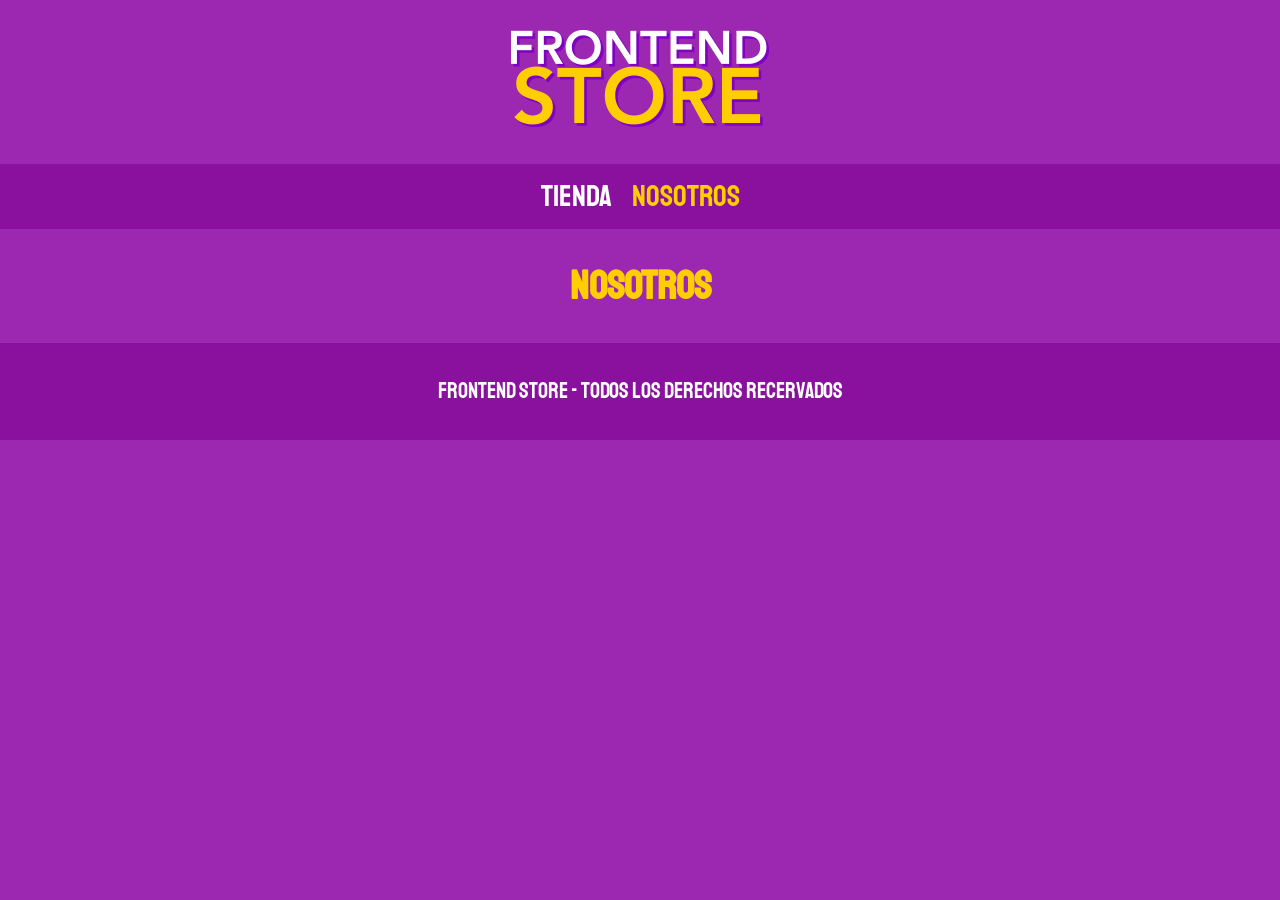
==== nosotros.html @ 5e5f47fa "fisrt commit" ====
<!DOCTYPE html>
<html lang="en">
<head>
    <meta charset="UTF-8">
    <meta name="viewport" content="width=device-width, initial-scale=1.0">
    <title>Frontend store</title>
    <link rel="stylesheet" href="css/normalize.css">
    <link rel="preconnect" href="https://fonts.googleapis.com">
<link rel="preconnect" href="https://fonts.gstatic.com" crossorigin>
<link href="https://fonts.googleapis.com/css2?family=Staatliches&display=swap" rel="stylesheet">
    <link rel="stylesheet" href="css/style.css">
</head>
<body>
    <header class="header">
        <a href="index.html">
            <img class="header__logo" src="img/logo.png" alt="logotipo">
        </a>
    </header>
        <nav class="navegacion">
            <a class="navegacion__enlace" href="index.html">Tienda</a>
            <a class="navegacion__enlace navegacion__enlace--activo" href="nosotros.html">Nosotros</a>
        </nav>
        <main class="contenedor">
            <h1>Nosotros</h1>
        </main>
        <footer class="footer">
            <p class="footer__texto">Frontend Store - Todos los derechos recervados</p>
        </footer>
</body>
</html>
---- css/style.css ----
:root{
    --primario: #9c27b0;
    --primarioOscuro: #89119d;
    --secundario: #ffce00;
    --secundarioOscuro: rgb(233, 187, 2);
    --blanco: #fff;
    --negro: #000;

    --fuentePrincipal: "Staatliches", sans-serif; 
}

html {
  box-sizing: border-box;
  font-size: 62.5%; /*1rem = 10px*/
}
*, *:before, *:after {
  box-sizing: inherit;
}

/*Globales*/
body {
    background-color: var(--primario);
    font-size: 1.6rem;
    line-height: 1.5;
}

p{
    font-size: 1.8rem;
    font-family: Arial, Helvetica, sans-serif ;
    color: var(--blanco);
}

a{
    text-decoration: none;
}

img{
    max-width: 100%;
}

.contenedor{
    max-width: 120rem;
    margin: 0 auto;
}

h1, h2, h3 {
    text-align:center;
    color:var(--secundario);
    font-family: var(--fuentePrincipal) ;
}

h1{
    font-size: 4rem;
}

h2{
    font-size: 3.2rem;
}

h3{
    font-size: 2.4rem;
}

/*Header*/
.header{
    display: flex;
    justify-content: center;
}
.header__logo{
    margin: 3rem 0;
}

.footer{
    background-color: var(--primarioOscuro);
    padding: 1rem 0;
    margin-top: 2rem;
}

.footer__texto{
    font-family: var(--fuentePrincipal);
    text-align: center;
    font-size: 2.2rem;
}

/*Navegación*/
.navegacion{
    background-color: var(--primarioOscuro);
    padding: 1rem 0;
    display: flex;
    justify-content: center;
    gap: 2rem;
}

.navegacion__enlace{
    font-family: var(--fuentePrincipal);
    color: var(--blanco);
    font-size: 3rem;

}

.navegacion__enlace--activo, 
.navegacion__enlace:hover {
    color: var(--secundario);
}
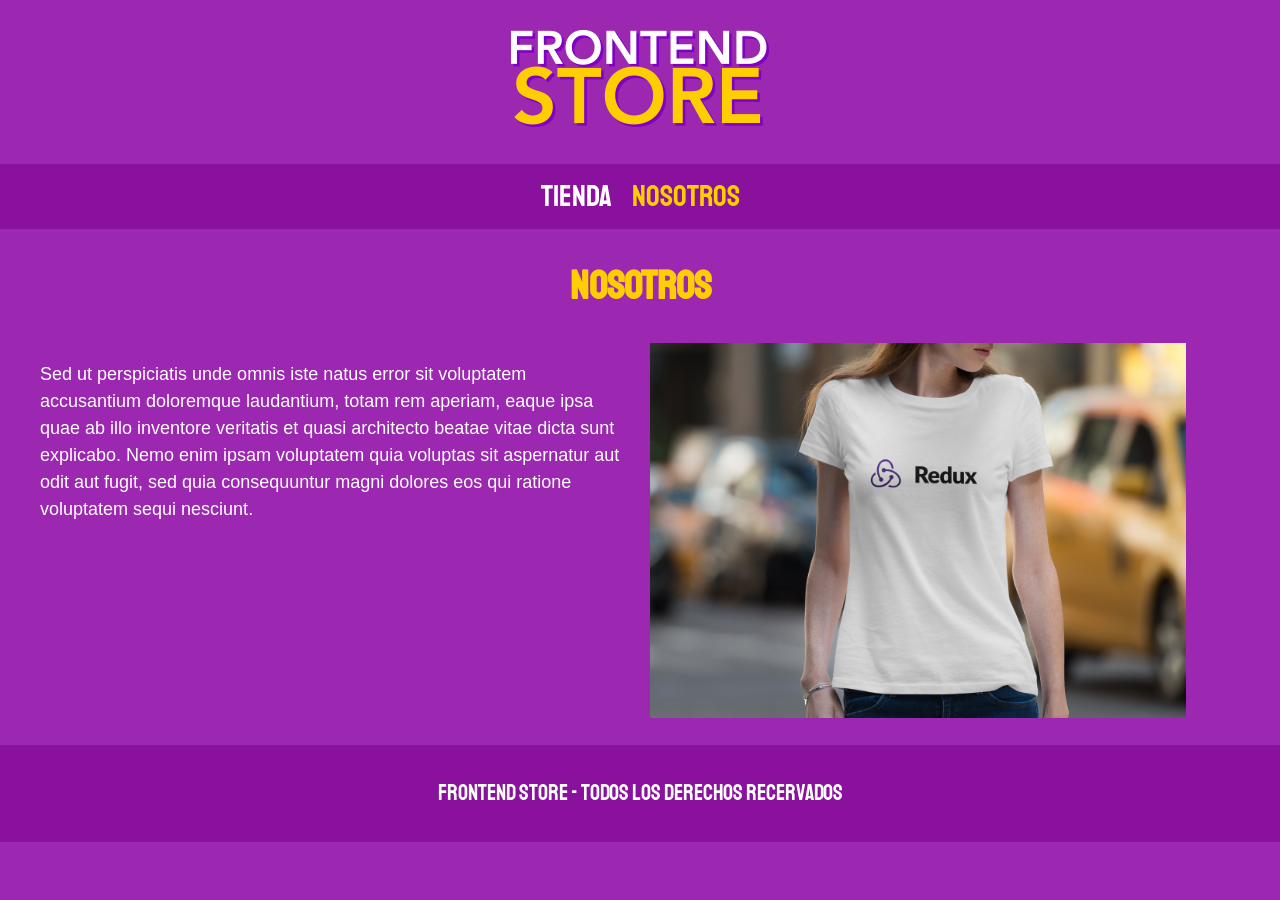
==== commit 86456c66: "actualizacion nosotros" ====
--- a/nosotros.html
+++ b/nosotros.html
@@ -22,6 +22,17 @@
         </nav>
         <main class="contenedor">
             <h1>Nosotros</h1>
+            <div class="nosotros">
+                <div>
+                    <p class="nosotros--texto">Sed ut perspiciatis unde omnis iste natus error sit voluptatem accusantium doloremque laudantium, totam rem aperiam, eaque ipsa quae ab illo inventore veritatis et quasi architecto beatae vitae dicta sunt explicabo. Nemo enim ipsam voluptatem quia voluptas sit aspernatur aut odit aut fugit, sed quia consequuntur magni dolores eos qui ratione voluptatem sequi nesciunt. </p>
+                </div>
+                <div class="nosotros--imagen">
+                    <img src="img/nosotros.jpg" alt="imagen-nosotros">
+                </div>
+                        
+                    
+               
+            </div>
         </main>
         <footer class="footer">
             <p class="footer__texto">Frontend Store - Todos los derechos recervados</p>
--- a/css/style.css
+++ b/css/style.css
@@ -101,4 +101,91 @@
 .navegacion__enlace--activo, 
 .navegacion__enlace:hover {
     color: var(--secundario);
+}
+
+/*Grid*/
+
+.grid{
+    display: grid;
+    grid-template-columns: repeat(2, 1fr);
+    column-gap: 2rem;
+    row-gap: 2rem;
+}
+
+@media (min-width: 768px) { 
+    .grid{
+        grid-template-columns: repeat(3, 1fr);
+    }
+}
+
+/*Prodcutos*/
+
+.producto{
+    background-color: var(--primarioOscuro);
+    padding: 1rem;
+}
+
+.producto__imagen{
+    width: 100%;
+}
+
+.producto__nombre{
+    font-size: 4rem;
+}
+
+.producto__precio{
+font-size: 2.8rem;
+color: var(--secundario);
+}
+
+.producto__nombre,
+.producto__precio {
+    font-family: var(--fuentePrincipal);
+    margin: 1rem 0;
+    text-align: center;
+    /*line-height: 1.2rem ;*/
+    text-align:center ;
+}
+
+/*Graficos*/
+
+.grafico {
+    min-height: 30rem;
+    background-repeat: no-repeat;
+    background-size: cover;
+    grid-column: 1/3;
+}
+
+.grafico--camisas{
+    grid-row: 2/3;
+    background-image: url(../img/grafico1.jpg);
+}
+.grafico--node {
+    background-image: url(../img/grafico2.jpg);
+    grid-row: 8/9;
+    
+}
+
+@media (min-width: 768px) { 
+    .grafico--node {
+        grid-row: 5/6;
+        grid-column: 2/4;
+    }
+}
+
+.nosotros{
+    display: grid;
+    grid-template-columns:repeat(2,1fr);
+    column-gap: 2rem;
+    row-gap: 2rem;
+}
+
+.nosotros--texto {
+grid-column: 1/2;
+}
+
+.nosotros--imagen {
+grid-column: 2/3;
+background-repeat: no-repeat;
+background-size: cover;
 }
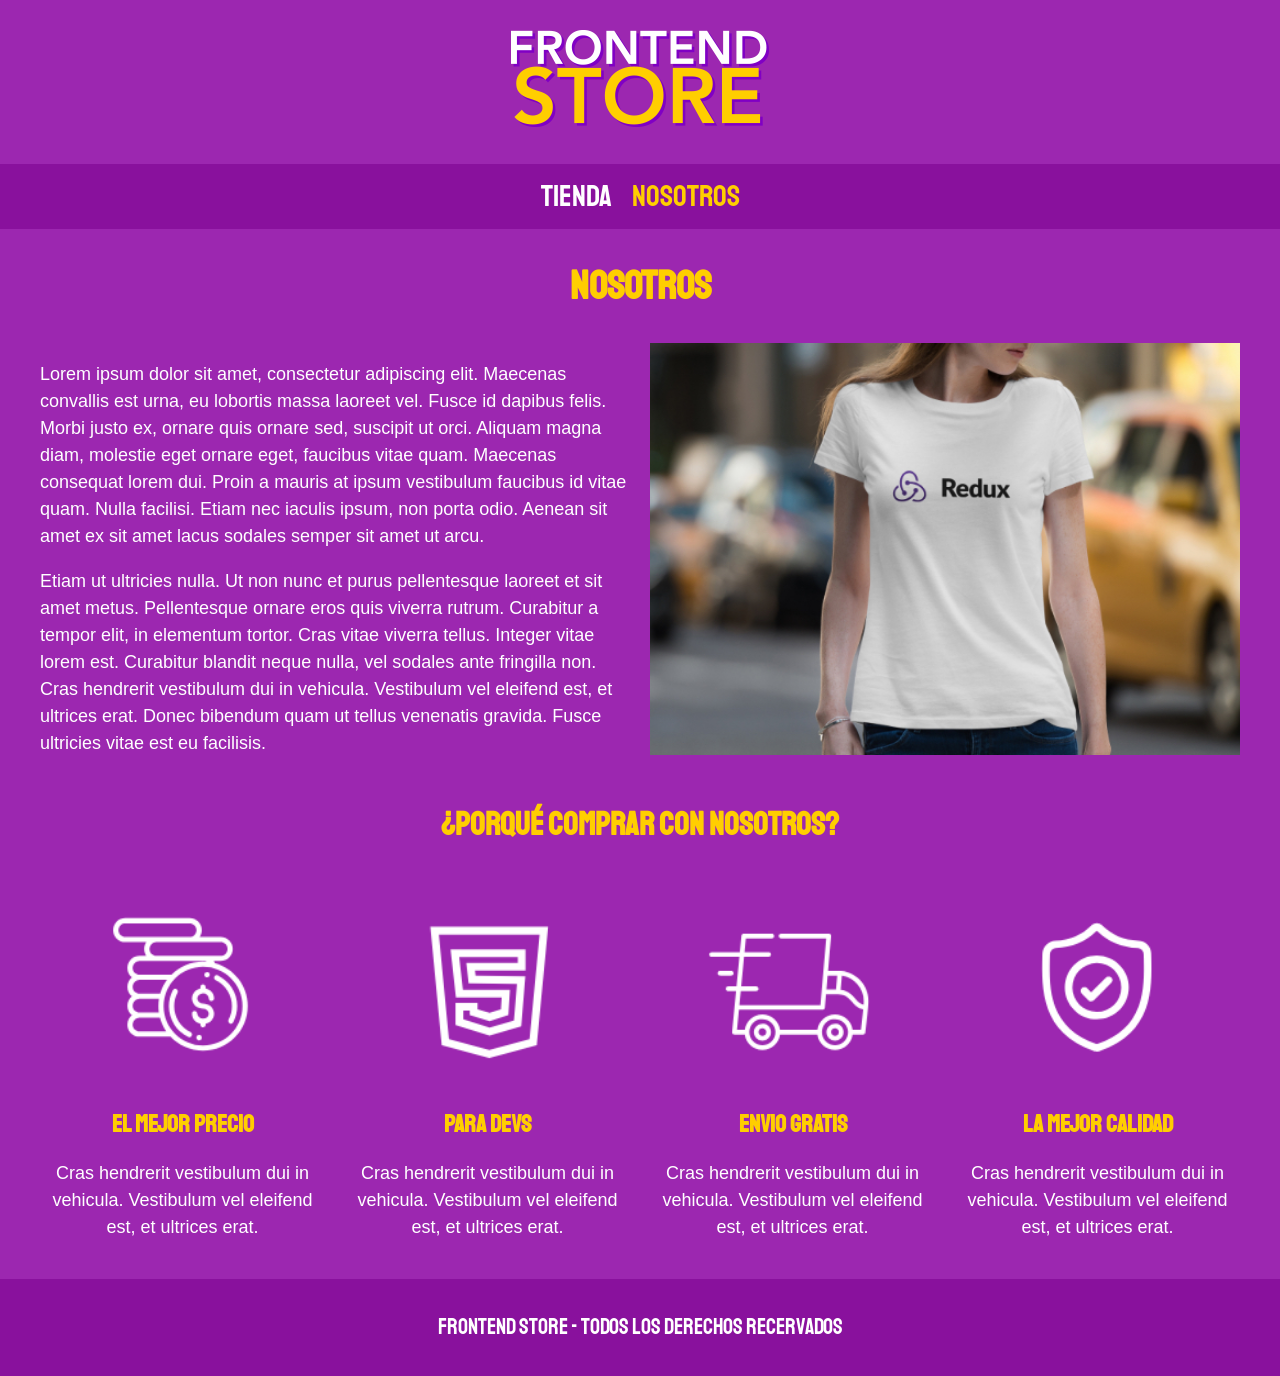
==== commit de9c239a: "termino del ejercicio" ====
--- a/nosotros.html
+++ b/nosotros.html
@@ -23,17 +23,44 @@
         <main class="contenedor">
             <h1>Nosotros</h1>
             <div class="nosotros">
-                <div>
-                    <p class="nosotros--texto">Sed ut perspiciatis unde omnis iste natus error sit voluptatem accusantium doloremque laudantium, totam rem aperiam, eaque ipsa quae ab illo inventore veritatis et quasi architecto beatae vitae dicta sunt explicabo. Nemo enim ipsam voluptatem quia voluptas sit aspernatur aut odit aut fugit, sed quia consequuntur magni dolores eos qui ratione voluptatem sequi nesciunt. </p>
+                <div class="nosotros__contenido">
+                    <p>Lorem ipsum dolor sit amet, consectetur adipiscing elit. Maecenas convallis est urna, eu lobortis massa laoreet vel. Fusce id dapibus felis. Morbi justo ex, ornare quis ornare sed, suscipit ut orci. Aliquam magna diam, molestie eget ornare eget, faucibus vitae quam. Maecenas consequat lorem dui. Proin a mauris at ipsum vestibulum faucibus id vitae quam. Nulla facilisi. Etiam nec iaculis ipsum, non porta odio. Aenean sit amet ex sit amet lacus sodales semper sit amet ut arcu.</p>
+
+                    <p>Etiam ut ultricies nulla. Ut non nunc et purus pellentesque laoreet et sit amet metus. Pellentesque ornare eros quis viverra rutrum. Curabitur a tempor elit, in elementum tortor. Cras vitae viverra tellus. Integer vitae lorem est. Curabitur blandit neque nulla, vel sodales ante fringilla non. Cras hendrerit vestibulum dui in vehicula. Vestibulum vel eleifend est, et ultrices erat. Donec bibendum quam ut tellus venenatis gravida. Fusce ultricies vitae est eu facilisis.</p>
                 </div>
-                <div class="nosotros--imagen">
-                    <img src="img/nosotros.jpg" alt="imagen-nosotros">
-                </div>
-                        
-                    
-               
+                <img class="nosotros__imagen" src="img/nosotros.jpg" alt="imagen nosotros"> 
             </div>
         </main>
+        <section class="contenedor comprar">
+            <h2 class="comprar__titulo">¿Porqué comprar con nosotros?</h2>
+            <div class="bloques">
+                <div class="bloque">
+                    <img class="bloque__imagen" src="img/icono_1.png" alt="porque comprar">
+                    <h3 class="bloque__titulo">El mejor precio</h3>
+                    <p>Cras hendrerit vestibulum dui in vehicula. Vestibulum vel eleifend est, et ultrices erat.</p>
+                </div> <!--bloque-->
+
+                <div class="bloque">
+                    <img class="bloque__imagen" src="img/icono_2.png" alt="porque comprar">
+                    <h3 class="bloque__titulo">Para DEvs</h3>
+                    <p>Cras hendrerit vestibulum dui in vehicula. Vestibulum vel eleifend est, et ultrices erat.</p>
+                </div> <!--bloque-->
+
+                <div class="bloque">
+                    <img class="bloque__imagen" src="img/icono_3.png" alt="porque comprar">
+                    <h3 class="bloque__titulo">Envio gratis</h3>
+                    <p>Cras hendrerit vestibulum dui in vehicula. Vestibulum vel eleifend est, et ultrices erat.</p>
+                </div> <!--bloque-->
+
+                <div class="bloque">
+                    <img class="bloque__imagen" src="img/icono_4.png" alt="porque comprar">
+                    <h3 class="bloque__titulo">La mejor calidad</h3>
+                    <p>Cras hendrerit vestibulum dui in vehicula. Vestibulum vel eleifend est, et ultrices erat.</p>
+                </div> <!--bloque-->
+            </div> <!--bloques-->
+
+        </section>
+
         <footer class="footer">
             <p class="footer__texto">Frontend Store - Todos los derechos recervados</p>
         </footer>
--- a/css/style.css
+++ b/css/style.css
@@ -1,191 +1,269 @@
-:root{
-    --primario: #9c27b0;
-    --primarioOscuro: #89119d;
-    --secundario: #ffce00;
-    --secundarioOscuro: rgb(233, 187, 2);
-    --blanco: #fff;
-    --negro: #000;
-
-    --fuentePrincipal: "Staatliches", sans-serif; 
+:root {
+  --primario: #9c27b0;
+  --primarioOscuro: #89119d;
+  --secundario: #ffce00;
+  --secundarioOscuro: rgb(233, 187, 2);
+  --blanco: #fff;
+  --negro: #000;
+
+  --fuentePrincipal: "Staatliches", sans-serif;
 }
 
 html {
   box-sizing: border-box;
   font-size: 62.5%; /*1rem = 10px*/
 }
-*, *:before, *:after {
+*,
+*:before,
+*:after {
   box-sizing: inherit;
 }
 
 /*Globales*/
 body {
-    background-color: var(--primario);
-    font-size: 1.6rem;
-    line-height: 1.5;
-}
-
-p{
-    font-size: 1.8rem;
-    font-family: Arial, Helvetica, sans-serif ;
-    color: var(--blanco);
-}
-
-a{
-    text-decoration: none;
-}
-
-img{
-    max-width: 100%;
-}
-
-.contenedor{
-    max-width: 120rem;
-    margin: 0 auto;
-}
-
-h1, h2, h3 {
-    text-align:center;
-    color:var(--secundario);
-    font-family: var(--fuentePrincipal) ;
-}
-
-h1{
-    font-size: 4rem;
-}
-
-h2{
-    font-size: 3.2rem;
-}
-
-h3{
-    font-size: 2.4rem;
+  background-color: var(--primario);
+  font-size: 1.6rem;
+  line-height: 1.5;
+}
+
+p {
+  font-size: 1.8rem;
+  font-family: Arial, Helvetica, sans-serif;
+  color: var(--blanco);
+}
+
+a {
+  text-decoration: none;
+}
+
+img {
+  max-width: 100%;
+}
+
+.contenedor {
+  max-width: 120rem;
+  margin: 0 auto;
+}
+
+h1,
+h2,
+h3 {
+  text-align: center;
+  color: var(--secundario);
+  font-family: var(--fuentePrincipal);
+}
+
+h1 {
+  font-size: 4rem;
+}
+
+h2 {
+  font-size: 3.2rem;
+}
+
+h3 {
+  font-size: 2.4rem;
 }
 
 /*Header*/
-.header{
-    display: flex;
-    justify-content: center;
-}
-.header__logo{
-    margin: 3rem 0;
-}
-
-.footer{
-    background-color: var(--primarioOscuro);
-    padding: 1rem 0;
-    margin-top: 2rem;
-}
-
-.footer__texto{
-    font-family: var(--fuentePrincipal);
-    text-align: center;
-    font-size: 2.2rem;
+.header {
+  display: flex;
+  justify-content: center;
+}
+.header__logo {
+  margin: 3rem 0;
+}
+
+.footer {
+  background-color: var(--primarioOscuro);
+  padding: 1rem 0;
+  margin-top: 2rem;
+}
+
+.footer__texto {
+  font-family: var(--fuentePrincipal);
+  text-align: center;
+  font-size: 2.2rem;
 }
 
 /*Navegación*/
-.navegacion{
-    background-color: var(--primarioOscuro);
-    padding: 1rem 0;
-    display: flex;
-    justify-content: center;
-    gap: 2rem;
-}
-
-.navegacion__enlace{
-    font-family: var(--fuentePrincipal);
-    color: var(--blanco);
-    font-size: 3rem;
-
-}
-
-.navegacion__enlace--activo, 
+.navegacion {
+  background-color: var(--primarioOscuro);
+  padding: 1rem 0;
+  display: flex;
+  justify-content: center;
+  gap: 2rem;
+}
+
+.navegacion__enlace {
+  font-family: var(--fuentePrincipal);
+  color: var(--blanco);
+  font-size: 3rem;
+}
+
+.navegacion__enlace--activo,
 .navegacion__enlace:hover {
-    color: var(--secundario);
+  color: var(--secundario);
 }
 
 /*Grid*/
 
-.grid{
+.grid {
+  display: grid;
+  grid-template-columns: repeat(2, 1fr);
+  column-gap: 2rem;
+  row-gap: 2rem;
+}
+
+@media (min-width: 768px) {
+  .grid {
+    grid-template-columns: repeat(3, 1fr);
+  }
+}
+
+/*Prodcutos*/
+
+.producto {
+  background-color: var(--primarioOscuro);
+  padding: 1rem;
+}
+
+.producto__imagen {
+  width: 100%;
+}
+
+.producto__nombre {
+  font-size: 4rem;
+}
+
+.producto__precio {
+  font-size: 2.8rem;
+  color: var(--secundario);
+}
+
+.producto__nombre,
+.producto__precio {
+  font-family: var(--fuentePrincipal);
+  margin: 1rem 0;
+  text-align: center;
+  /*line-height: 1.2rem ;*/
+  text-align: center;
+}
+
+/*Graficos*/
+
+.grafico {
+  min-height: 30rem;
+  background-repeat: no-repeat;
+  background-size: cover;
+  grid-column: 1/3;
+}
+
+.grafico--camisas {
+  grid-row: 2/3;
+  background-image: url(../img/grafico1.jpg);
+}
+.grafico--node {
+  background-image: url(../img/grafico2.jpg);
+  grid-row: 8/9;
+}
+
+@media (min-width: 768px) {
+  .grafico--node {
+    grid-row: 5/6;
+    grid-column: 2/4;
+  }
+}
+
+/*Nosotros*/
+.nosotros {
+  display: grid;
+  grid-template-rows: repeat(2, auto);
+}
+
+@media (min-width: 768px) {
+  .nosotros {
+    grid-template-columns: repeat(2, 1fr);
+    column-gap: 2rem;
+  }
+}
+
+.nosotros__imagen {
+  grid-row: 1/2;
+  width: 100%;
+}
+
+@media (min-width: 768px) {
+  .nosotros__imagen {
+    grid-column: 2/3;
+  }
+}
+
+/*Bloques*/
+.bloques {
+  display: grid;
+  grid-template-columns: repeat(2, 1fr);
+  gap: 2rem;
+}
+
+@media (min-width: 768px) {
+  .bloques {
+    grid-template-columns: repeat(4, 1fr);
+  }
+}
+
+.bloque {
+  text-align: center;
+}
+
+.bloque__imagen {
+  width: 100%;
+}
+
+.bloque__titulo {
+  margin: 0;
+}
+
+/*Pagina del producto*/
+
+@media (min-width: 768px) {
+  .camisa {
     display: grid;
     grid-template-columns: repeat(2, 1fr);
     column-gap: 2rem;
-    row-gap: 2rem;
-}
-
-@media (min-width: 768px) { 
-    .grid{
-        grid-template-columns: repeat(3, 1fr);
-    }
-}
-
-/*Prodcutos*/
-
-.producto{
-    background-color: var(--primarioOscuro);
-    padding: 1rem;
-}
-
-.producto__imagen{
-    width: 100%;
-}
-
-.producto__nombre{
-    font-size: 4rem;
-}
-
-.producto__precio{
-font-size: 2.8rem;
-color: var(--secundario);
-}
-
-.producto__nombre,
-.producto__precio {
-    font-family: var(--fuentePrincipal);
-    margin: 1rem 0;
-    text-align: center;
-    /*line-height: 1.2rem ;*/
-    text-align:center ;
-}
-
-/*Graficos*/
-
-.grafico {
-    min-height: 30rem;
-    background-repeat: no-repeat;
-    background-size: cover;
-    grid-column: 1/3;
-}
-
-.grafico--camisas{
-    grid-row: 2/3;
-    background-image: url(../img/grafico1.jpg);
-}
-.grafico--node {
-    background-image: url(../img/grafico2.jpg);
-    grid-row: 8/9;
-    
-}
-
-@media (min-width: 768px) { 
-    .grafico--node {
-        grid-row: 5/6;
-        grid-column: 2/4;
-    }
-}
-
-.nosotros{
-    display: grid;
-    grid-template-columns:repeat(2,1fr);
-    column-gap: 2rem;
-    row-gap: 2rem;
-}
-
-.nosotros--texto {
-grid-column: 1/2;
-}
-
-.nosotros--imagen {
-grid-column: 2/3;
-background-repeat: no-repeat;
-background-size: cover;
-}+  }
+}
+.camisa__imagen {
+  width: 100%;
+}
+
+.formulario {
+  display: grid;
+  grid-template-columns: repeat(2, 1fr);
+  gap: 2rem;
+}
+
+.formulario__campo {
+  border: 1rem solid var(--primarioOscuro); /*ancho, tipo, color*/
+  background-color: transparent;
+  color: var(--blanco);
+  font-family: Arial, Helvetica, sans-serif;
+  padding: 1rem;
+  appearance: none;
+}
+
+.formulario__submit {
+  background-color: var(--secundario);
+  border: none;
+  font-size: 2rem;
+  font-family: var(--fuentePrincipal);
+  padding: 2rem;
+  transition: background-color 0.3s ease;
+  grid-column: 1/3;
+  margin: 3rem;
+}
+
+.formulario__submit:hover {
+  cursor: pointer;
+  background-color: var(--secundarioOscuro);
+}
